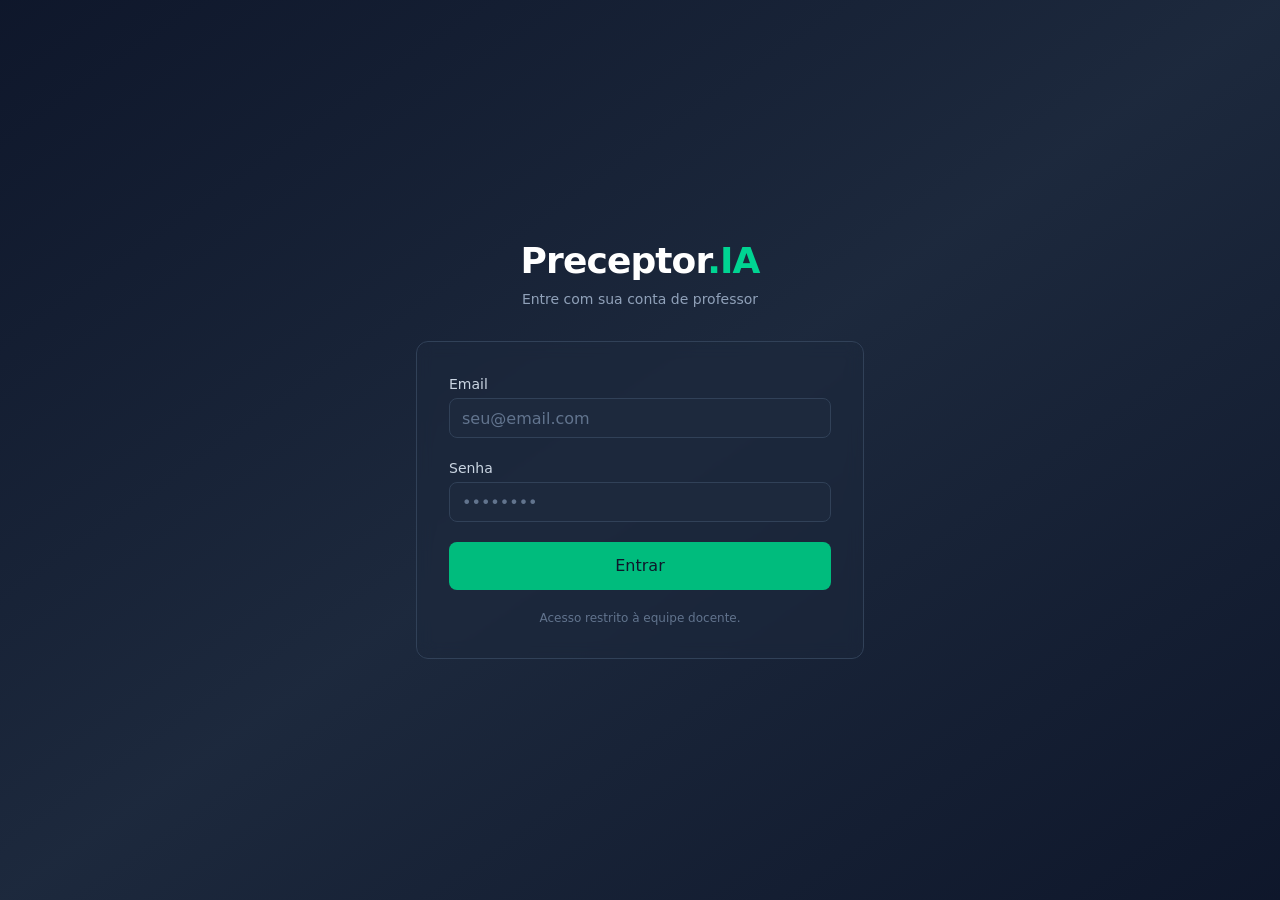
==== index.html @ 005a6b48 "OSCE: link por estação a escolher + sem objetivos do manual" ====
<!doctype html>
<html lang="pt-BR">
  <head>
    <meta charset="UTF-8" />
    <link rel="icon" type="image/svg+xml" href="./favicon.svg" />
    <meta name="viewport" content="width=device-width, initial-scale=1.0" />
    <meta name="description" content="HAMDocs — entrega da documentação clínica" />
    <!-- Nome curto na tela inicial do celular: sem isso o Android usa o título
         da aba e corta com reticências -->
    <link rel="manifest" href="/manifest.webmanifest" />
    <meta name="theme-color" content="#020617" />
    <meta name="apple-mobile-web-app-title" content="HAMDocs" />
    <meta name="apple-mobile-web-app-capable" content="yes" />
    <meta name="apple-mobile-web-app-status-bar-style" content="black-translucent" />
    <link rel="apple-touch-icon" href="/icone-192.png" />
    <title>HAMDocs</title>
    <script type="module" crossorigin src="/assets/index-DuLKD6RP.js"></script>
    <link rel="stylesheet" crossorigin href="/assets/index-C6808BFw.css">
  </head>
  <body>
    <div id="root"></div>
  </body>
</html>
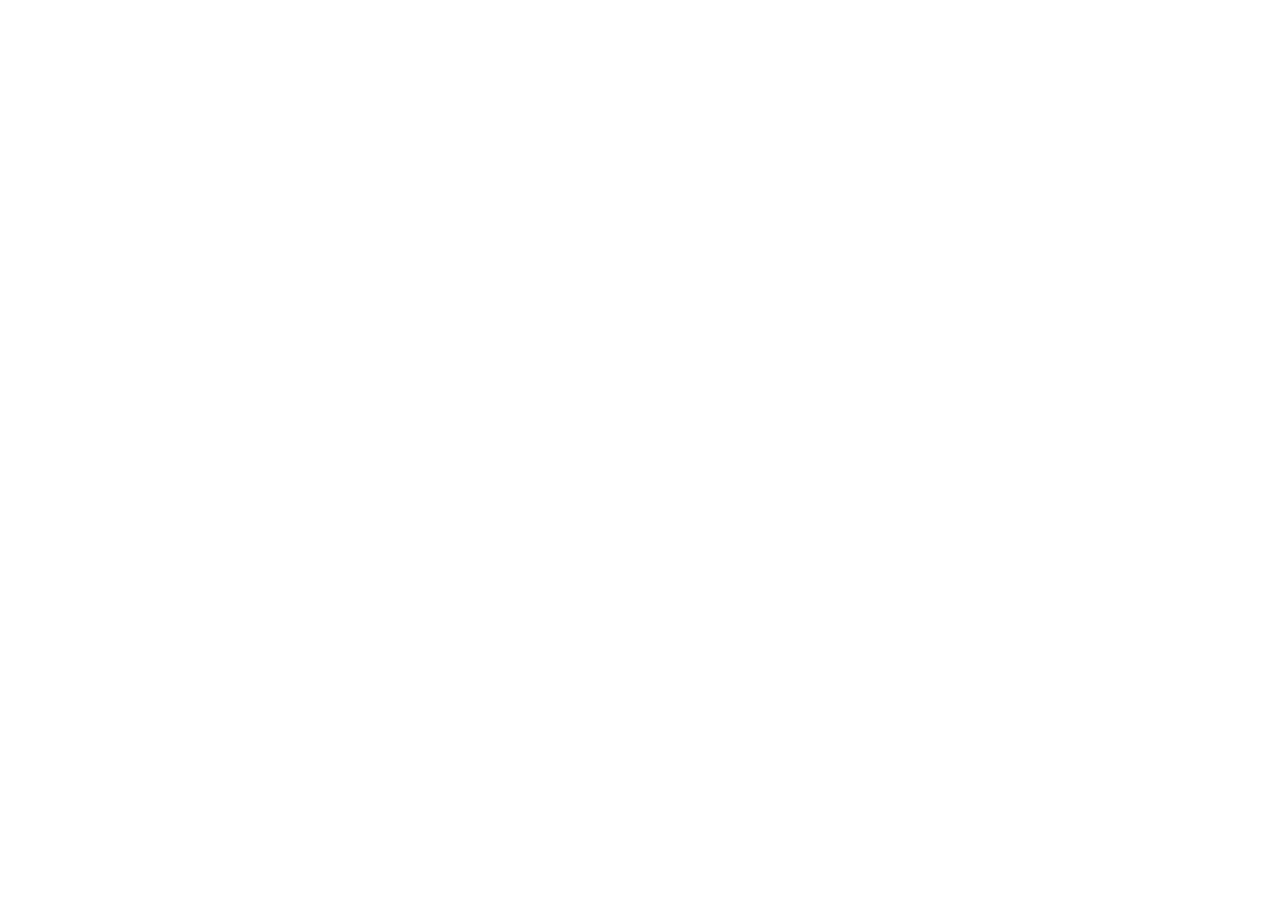
==== commit e69d538b: "Biblioteca por disciplina + OSCE com exemplos da disciplina" ====
--- a/index.html
+++ b/index.html
@@ -14,8 +14,8 @@
     <meta name="apple-mobile-web-app-status-bar-style" content="black-translucent" />
     <link rel="apple-touch-icon" href="/icone-192.png" />
     <title>HAMDocs</title>
-    <script type="module" crossorigin src="/assets/index-DuLKD6RP.js"></script>
-    <link rel="stylesheet" crossorigin href="/assets/index-C6808BFw.css">
+    <script type="module" crossorigin src="/assets/index-Cf4cABqw.js"></script>
+    <link rel="stylesheet" crossorigin href="/assets/index-DDN7Q53f.css">
   </head>
   <body>
     <div id="root"></div>
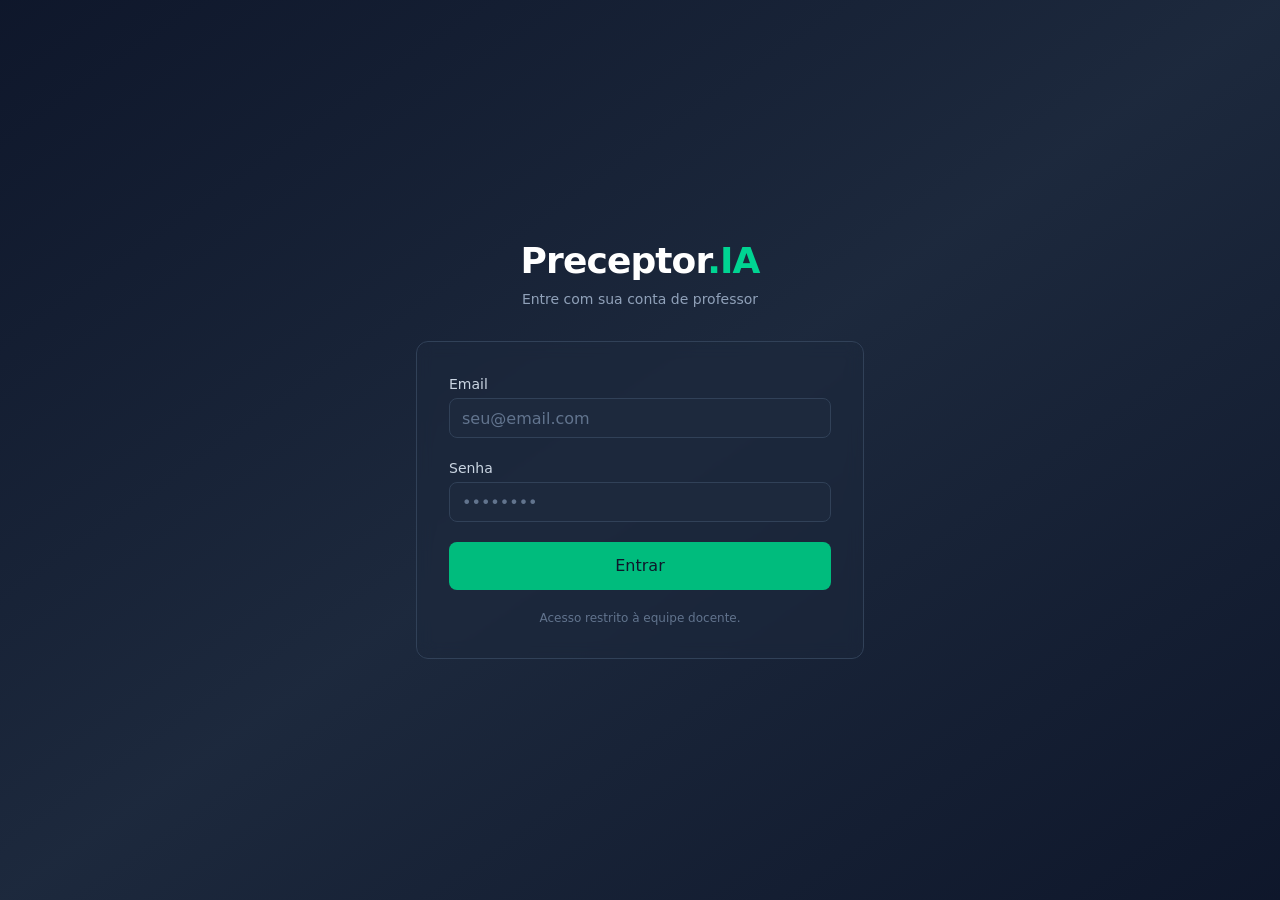
==== commit 2cecd71f: "Notas do semestre: treino separado da nota real" ====
--- a/index.html
+++ b/index.html
@@ -14,8 +14,8 @@
     <meta name="apple-mobile-web-app-status-bar-style" content="black-translucent" />
     <link rel="apple-touch-icon" href="/icone-192.png" />
     <title>HAMDocs</title>
-    <script type="module" crossorigin src="/assets/index-Cf4cABqw.js"></script>
-    <link rel="stylesheet" crossorigin href="/assets/index-DDN7Q53f.css">
+    <script type="module" crossorigin src="/assets/index-T_Cma0s7.js"></script>
+    <link rel="stylesheet" crossorigin href="/assets/index-jjoc4hqP.css">
   </head>
   <body>
     <div id="root"></div>
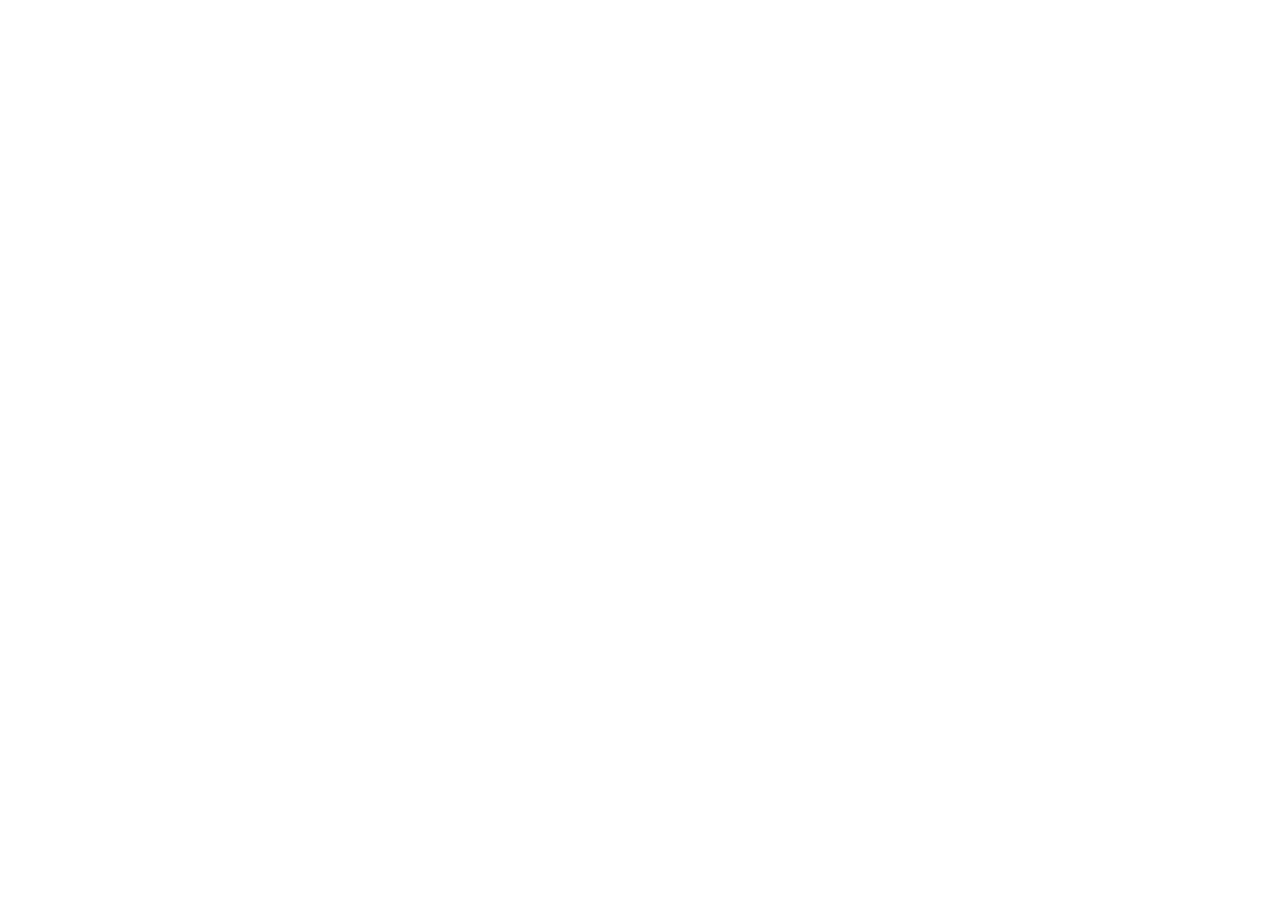
==== commit baaf6f16: "Revisao: girar as fotos do manuscrito" ====
--- a/index.html
+++ b/index.html
@@ -14,8 +14,8 @@
     <meta name="apple-mobile-web-app-status-bar-style" content="black-translucent" />
     <link rel="apple-touch-icon" href="/icone-192.png" />
     <title>HAMDocs</title>
-    <script type="module" crossorigin src="/assets/index-T_Cma0s7.js"></script>
-    <link rel="stylesheet" crossorigin href="/assets/index-jjoc4hqP.css">
+    <script type="module" crossorigin src="/assets/index-BLLOTHBc.js"></script>
+    <link rel="stylesheet" crossorigin href="/assets/index-3-sTiAV1.css">
   </head>
   <body>
     <div id="root"></div>
